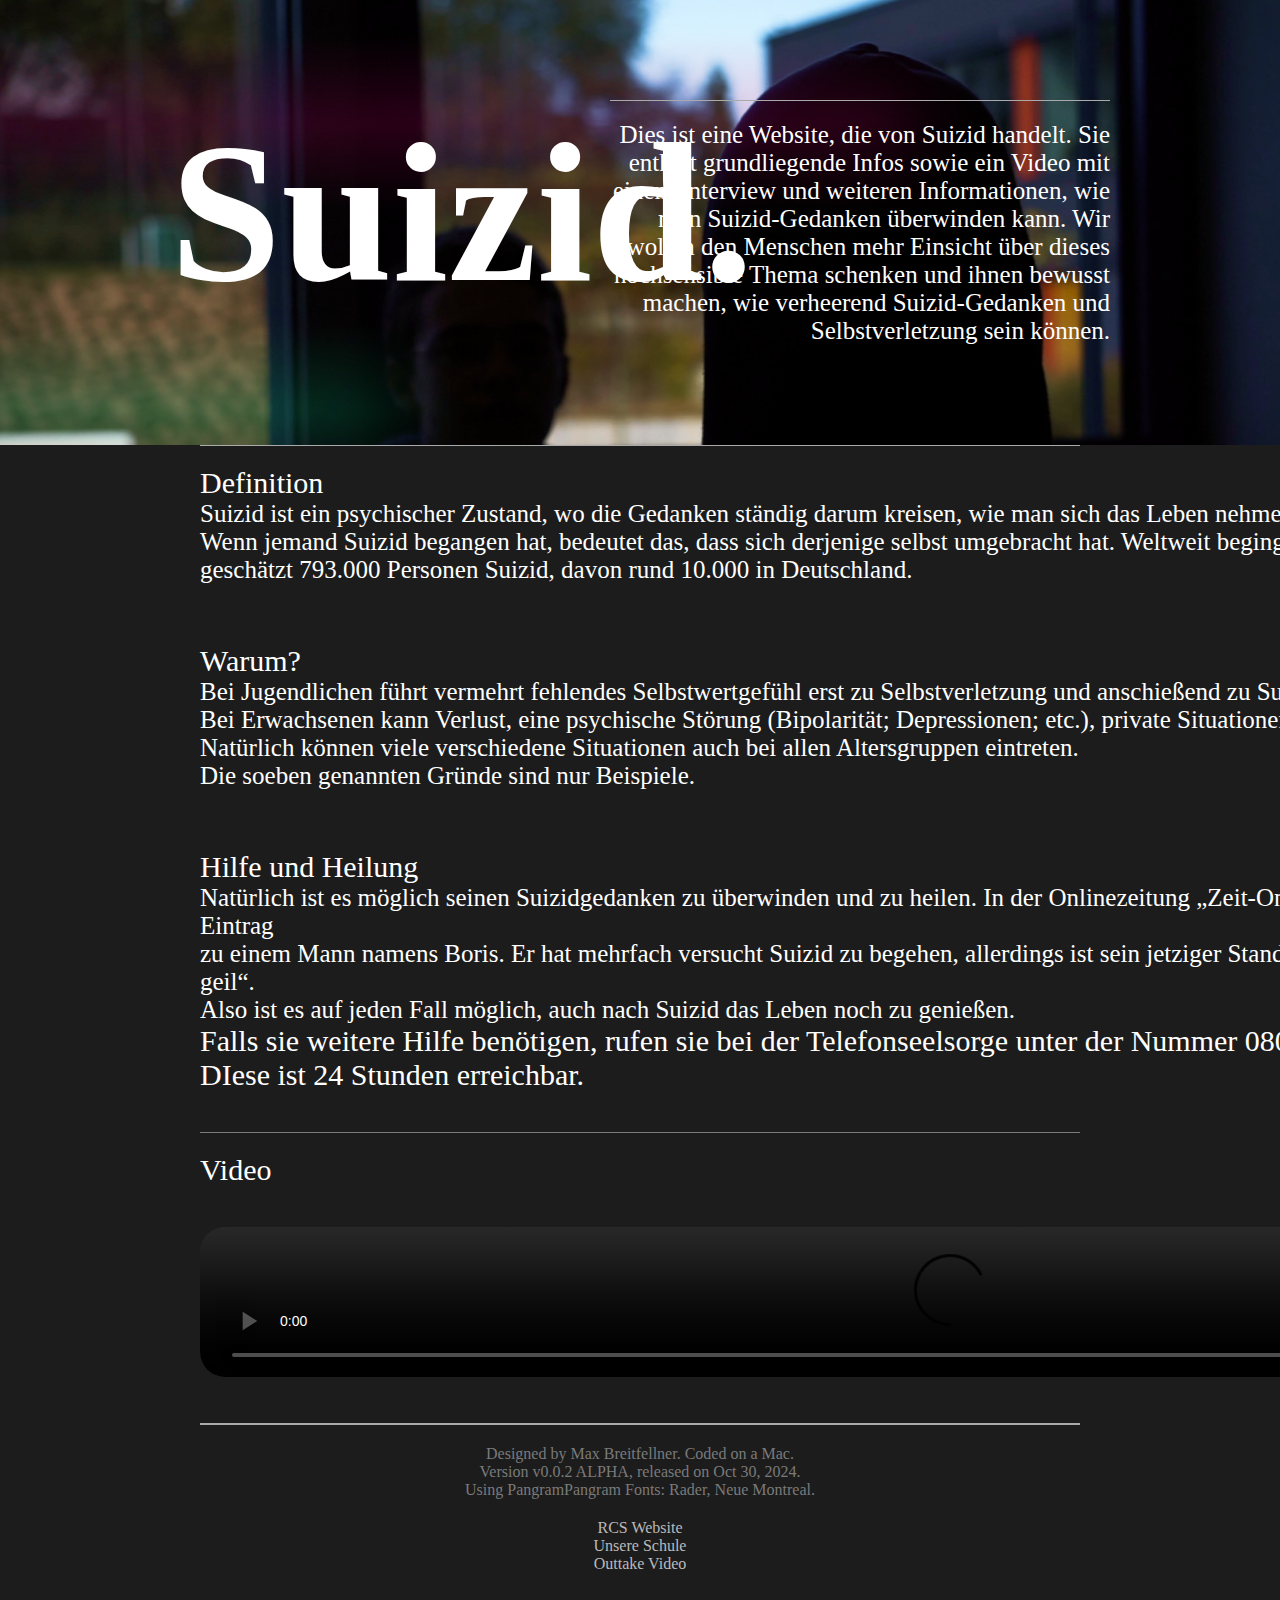
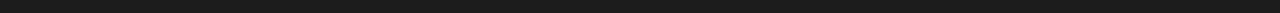
==== index.html @ 91eb541b "Add files via upload" ====
<!DOCTYPE html>
<html lang="en">
<head>
    <meta charset="UTF-8">
    <meta name="viewport" content="width=device-width, initial-scale=1.0">
    <title>By Max Breitfellner</title>
    <link rel="stylesheet" href="styles.css">
</head>
<body>
    <section class="head">
            <section class="left">
                <h1 class="hhd">Suizid.</h1>
                <section class="spacer20"></section>
            </section>
            <section class="right">
                <div class="line-right"></div>
                <section class="spacer20"></section>
                <p class="phd">Dies ist eine Website, die von Suizid handelt. Sie enthält grundliegende Infos sowie ein Video mit einem 
                    Interview und weiteren Informationen, wie man Suizid-Gedanken überwinden kann. Wir wollen den Menschen mehr Einsicht 
                    über dieses hochsensible Thema schenken und ihnen bewusst machen, wie verheerend Suizid-Gedanken und Selbstverletzung 
                    sein können.</p>
                <section class="spacer100"></section>
            </section>
        </section>

    <div class="line"></div>

    <section class="section">
        <section class="spacer20"></section>
        <p class="bolder">Definition</p>
        <p>Suizid ist ein psychischer Zustand, wo die Gedanken ständig darum kreisen, wie man sich das Leben nehmen kann. 
            <br>Wenn jemand Suizid begangen hat, bedeutet das, dass sich derjenige selbst umgebracht hat. Weltweit begingen 2016 <br>geschätzt 793.000 
            Personen Suizid, davon rund 10.000 in Deutschland.
        </p>
        <section class="spacer20"></section>
        <section class="spacer20"></section>
    </section>

    <section class="section">
        <section class="spacer20"></section>
        <p class="bolder">Warum?</p>
        <p>Bei Jugendlichen führt vermehrt fehlendes Selbstwertgefühl erst zu Selbstverletzung und anschießend zu Suizid.<br> Bei Erwachsenen kann Verlust, 
            eine psychische Störung (Bipolarität; Depressionen; etc.), private Situationen, o.ä. zu Suizid. <br>Natürlich können viele verschiedene Situationen 
            auch bei allen Altersgruppen eintreten. <br>Die soeben genannten Gründe sind nur Beispiele. </p>
        <section class="spacer20"></section>
        <section class="spacer20"></section>
    </section>

    <section class="section">
        <section class="spacer20"></section>
        <p class="bolder">Hilfe und Heilung</p>
        <p>Natürlich ist es möglich seinen Suizidgedanken zu überwinden und zu heilen. In der Onlinezeitung „Zeit-Online“ gibt es einen 
            Eintrag <br>zu einem Mann namens Boris. Er hat mehrfach versucht Suizid zu begehen, allerdings ist sein jetziger Stand „Das Leben ist geil“. <br>
            Also ist es auf jeden Fall möglich, auch nach Suizid das Leben noch zu genießen.</p>
            <p class="bolder">Falls sie weitere Hilfe benötigen, rufen sie bei der Telefonseelsorge unter der Nummer 08001110111.
                <br>DIese ist 24 Stunden erreichbar.</p>
        <section class="spacer20"></section>
        <section class="spacer20"></section>
    </section>

    <div class="line-ft"></div>

    <section class="section">
        <section class="spacer20"></section>
        <p class="bolder">Video</p>
        <section class="spacer20"></section>
        <section class="spacer20"></section>
            <video width="1500" controls>
                <source src="Video.mp4" type="video/mp4">
                Your browser does not support the video tag.
            </video>
        <section class="spacer20"></section>
        <section class="spacer20"></section>
    </section>

    <div class="line"></div>
    <div class="line"></div>
    <section class="footer">
        <p>Designed by Max Breitfellner.
        Coded on a Mac. <br> Version v0.0.2 ALPHA, released on Oct 30, 2024. <br> Using PangramPangram Fonts: Rader, Neue Montreal.</p>
        <section class="spacer20"></section>
        <a class="a-ft" href="https://gitsiterc.github.io/RCS">RCS Website</a><br>
        <a class="a-ft" href="https://www.raiffeisen-campus.de">Unsere Schule</a><br>
        <a class="a-ft" href="outtake-video.html">Outtake Video</a>
        <section class="spacer20"></section>
    </section>
</body>
</html>
---- styles.css ----
@font-face { font-family: 'Rader'; src: url('Fonts/PPRader-Italic.otf'); } 
@font-face { font-family: 'Montreal'; src: url('Fonts/PPNeueMontreal-Book.otf')}
*{
    margin:0px;
}
html, body {
    max-width: 100%;
    overflow-x: hidden;
}
body{
    background-color:rgb(28, 28, 28);
    font-family: 'Montreal';
    color: white;
}
.bolder{
    font-family: 'Rader';
    font-size:30px;

}
.h0{
    font-family: 'Rader';
    Font-size:400px;
    margin-left:200px;
    margin-right:200px;
}
h1{
    font-family: 'Rader';
    font-size:200px;
    margin-left:200px;
    margin-right:200px;
    text-align:left;
}
h2{
    font-family: 'Rader';
    font-size: 100px;
    margin-left:200px;
    margin-right:200px;
}
.line{
    height: 1px;
    background-color:rgb(170, 170, 170);
    margin:200px;
    margin-bottom:0px;
    margin-top:0px;
}
.line-right{
    height: 1px;
    background-color:rgb(170, 170, 170);
    margin-bottom:0px;
    margin-top:100px;
    width:500px;
    margin-left:auto;
}
.line-ft{
    height: 1px;
    background-color:rgb(122, 122, 122);
    margin:200px;
    margin-bottom:0px;
    margin-top:0px;
}
.head{
    background-image:url("Frame8.png"); 
    -webkit-background-size: cover;
    background-size: cover;
    width:100%;
    align-items:center;
    text-align:center;
    justify-content:center;
    font-size: 25px;
    display:flex;
    flex-direction: row;
}
.section{
    width:100%;
    align-items:center;
    text-align:center;
    justify-content:center;
    font-size: 25px;
    text-align:left;
    padding-left:200px;
    padding-right:200px;
}
.footer{
    padding:20px;
    align-items:center;
    text-align:center;
    justify-content:center;
    color: rgb(122, 122, 122);
}
.spacer100{
    height:100px;
    width:100%;
}
.spacer20{
    height:20px;
    width:100%;
}
.a-ft{
    color: rgb(186, 186, 186);
    text-decoration:none;
}
.a-ft:hover{
    color:white;
}
a{
    color:white;
    text-decoration:none;
}
.right{
    display:flex;
    flex-direction:column;
    width:50%;
    justify-content: end;
    text-align:right;
    padding-right: 200px;
}
.left{
    width: 50%;
    left:0px;
    text-align: Left;
}
.phd{
    padding:0px;
    margin:0px;
    margin-right:0px;
    margin-left:auto;
    width:500px;
    right:0px;
    justify-content: end;
}
.hhd{
    padding:0px;
    margin:0px;
    margin-left:200px;
}
video{
    border-radius:25px;
}
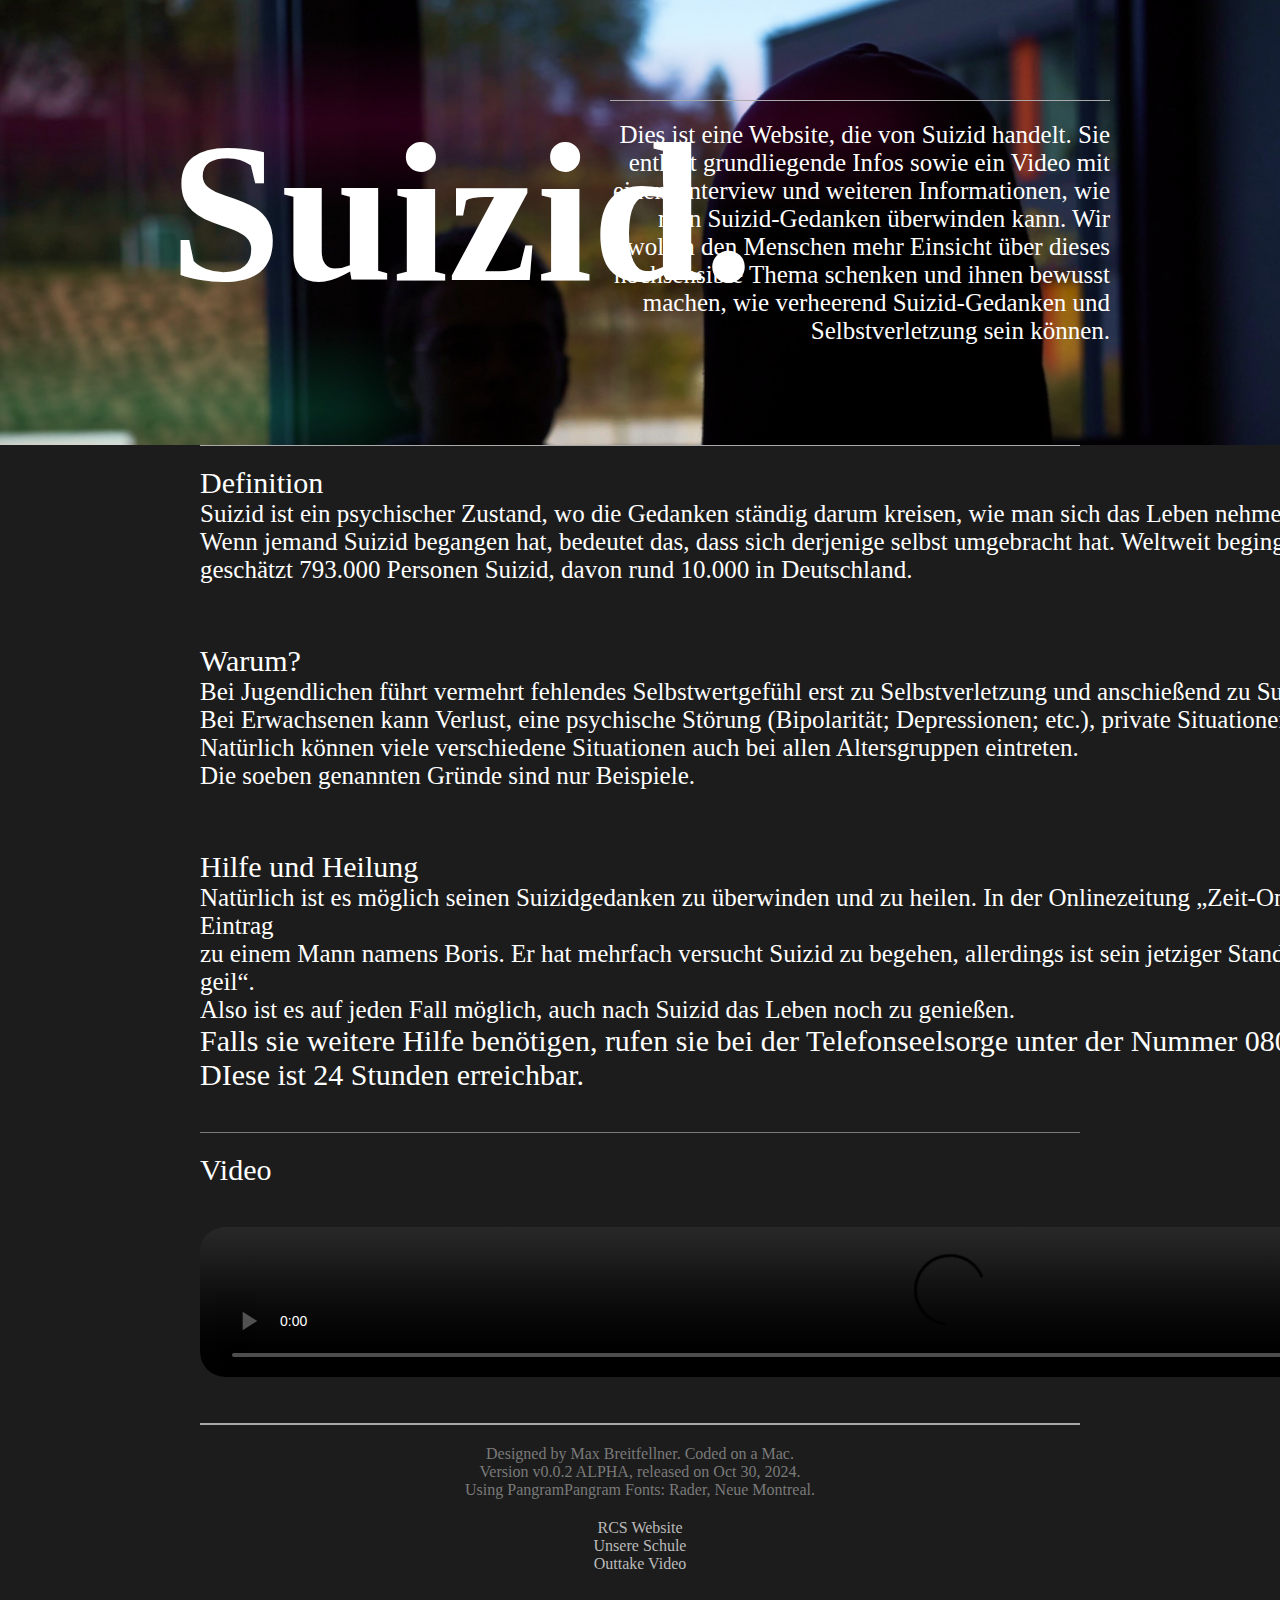
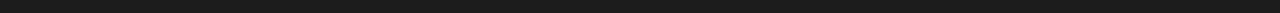
==== commit d16bf27c: "Update index.html" ====
--- a/index.html
+++ b/index.html
@@ -66,7 +66,7 @@
         <section class="spacer20"></section>
         <section class="spacer20"></section>
             <video width="1500" controls>
-                <source src="Video.mp4" type="video/mp4">
+                <source src="https://drive.google.com/drive/folders/1QMjqJJ0EkKgkkHKiYaivtiZoA9ncmWU_?usp=share_link" type="video/mp4">
                 Your browser does not support the video tag.
             </video>
         <section class="spacer20"></section>
@@ -85,4 +85,4 @@
         <section class="spacer20"></section>
     </section>
 </body>
-</html>+</html>
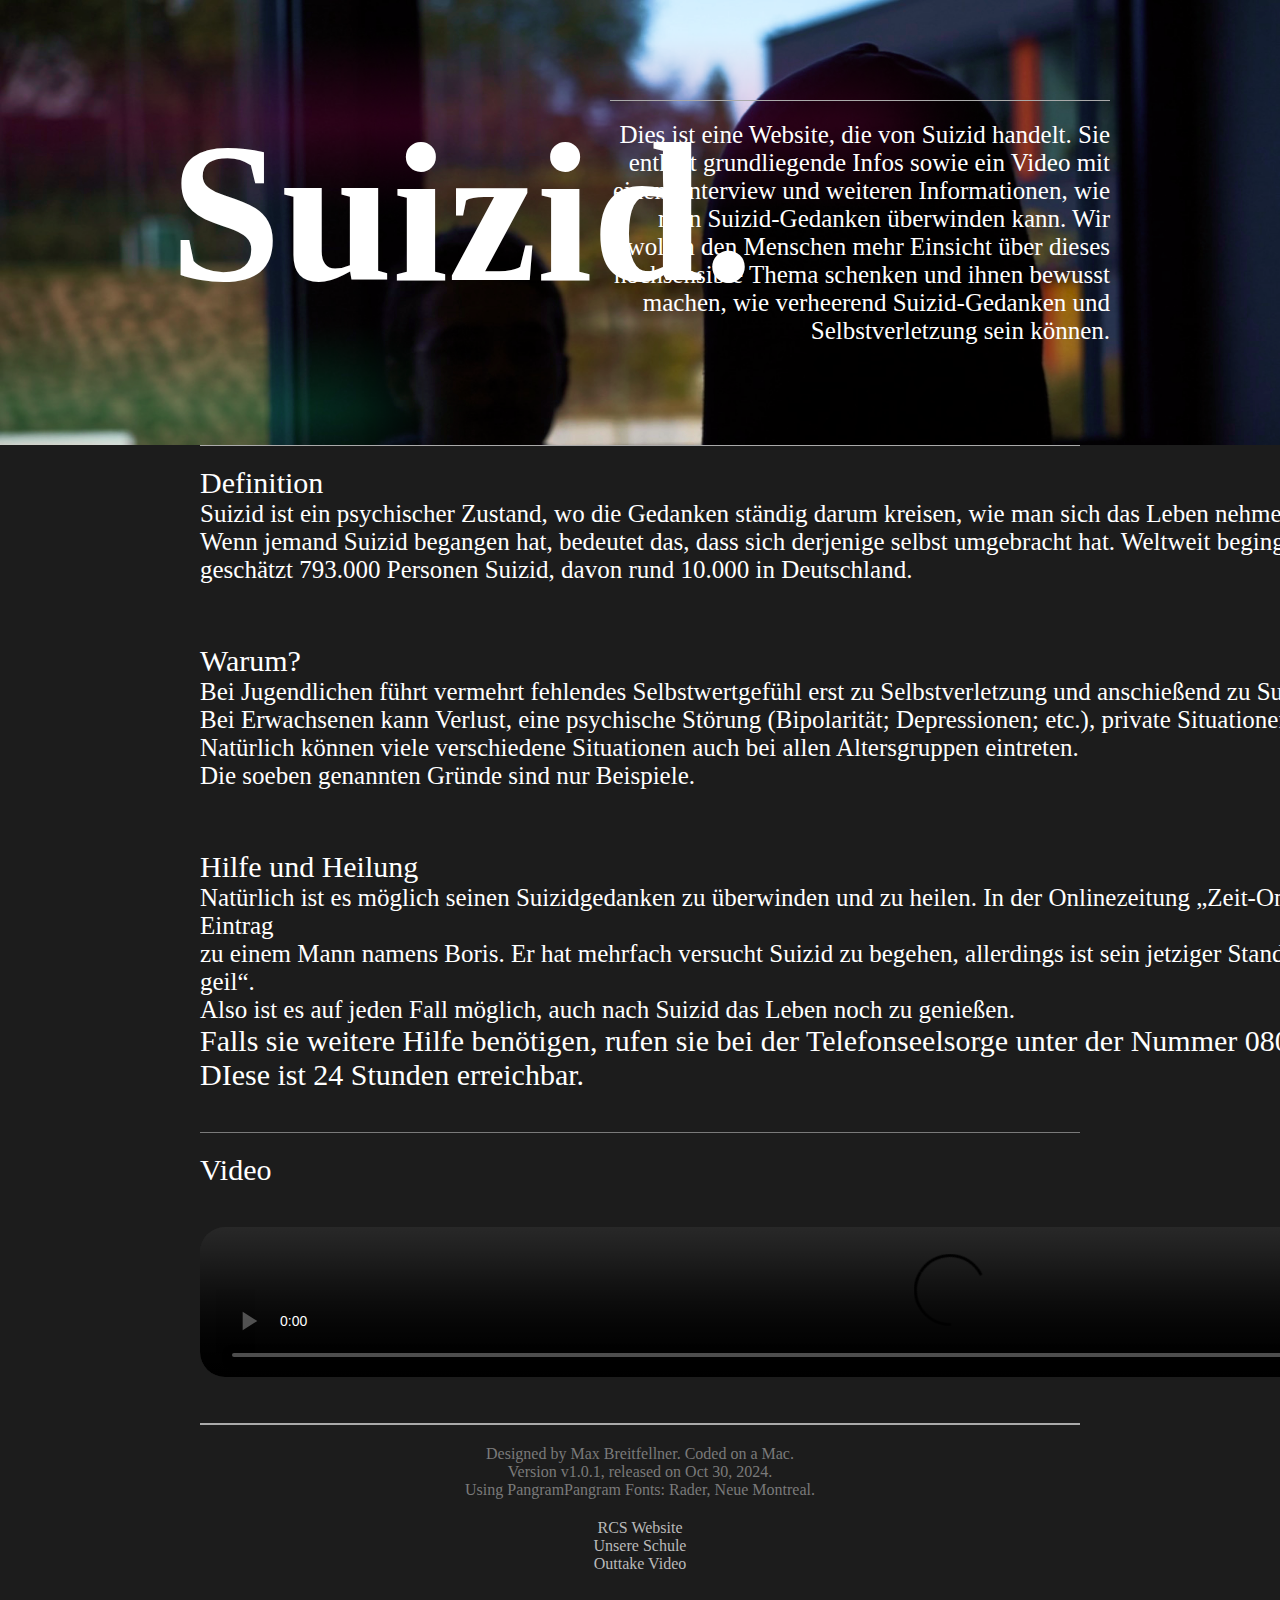
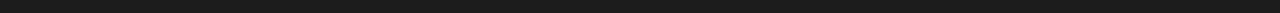
==== commit a9121c57: "Update index.html" ====
--- a/index.html
+++ b/index.html
@@ -77,7 +77,7 @@
     <div class="line"></div>
     <section class="footer">
         <p>Designed by Max Breitfellner.
-        Coded on a Mac. <br> Version v0.0.2 ALPHA, released on Oct 30, 2024. <br> Using PangramPangram Fonts: Rader, Neue Montreal.</p>
+        Coded on a Mac. <br> Version v1.0.1, released on Oct 30, 2024. <br> Using PangramPangram Fonts: Rader, Neue Montreal.</p>
         <section class="spacer20"></section>
         <a class="a-ft" href="https://gitsiterc.github.io/RCS">RCS Website</a><br>
         <a class="a-ft" href="https://www.raiffeisen-campus.de">Unsere Schule</a><br>
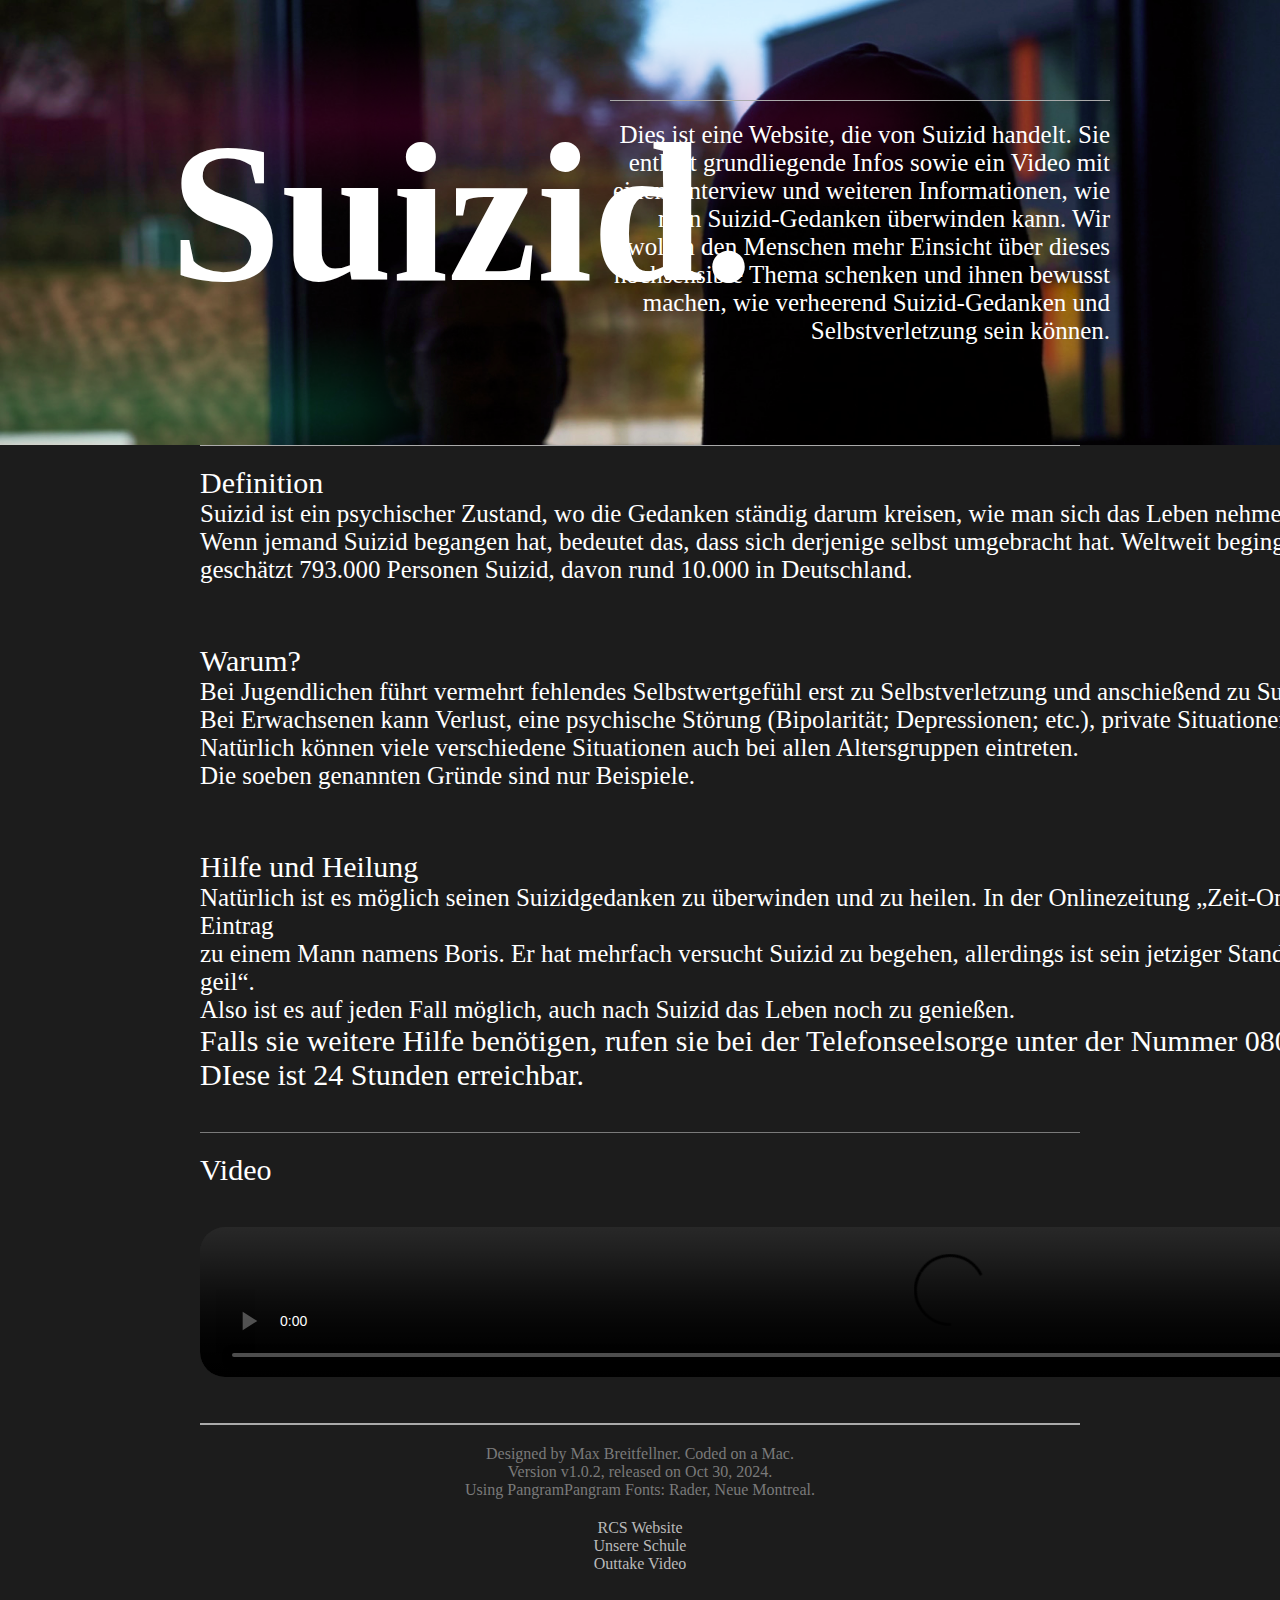
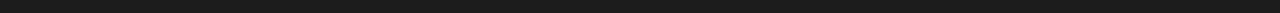
==== commit 0cc97bcb: "Update index.html" ====
--- a/index.html
+++ b/index.html
@@ -66,7 +66,7 @@
         <section class="spacer20"></section>
         <section class="spacer20"></section>
             <video width="1500" controls>
-                <source src="https://drive.google.com/drive/folders/1QMjqJJ0EkKgkkHKiYaivtiZoA9ncmWU_?usp=share_link" type="video/mp4">
+                <source src="Video25mb.mp4" type="video/mp4">
                 Your browser does not support the video tag.
             </video>
         <section class="spacer20"></section>
@@ -77,7 +77,7 @@
     <div class="line"></div>
     <section class="footer">
         <p>Designed by Max Breitfellner.
-        Coded on a Mac. <br> Version v1.0.1, released on Oct 30, 2024. <br> Using PangramPangram Fonts: Rader, Neue Montreal.</p>
+        Coded on a Mac. <br> Version v1.0.2, released on Oct 30, 2024. <br> Using PangramPangram Fonts: Rader, Neue Montreal.</p>
         <section class="spacer20"></section>
         <a class="a-ft" href="https://gitsiterc.github.io/RCS">RCS Website</a><br>
         <a class="a-ft" href="https://www.raiffeisen-campus.de">Unsere Schule</a><br>
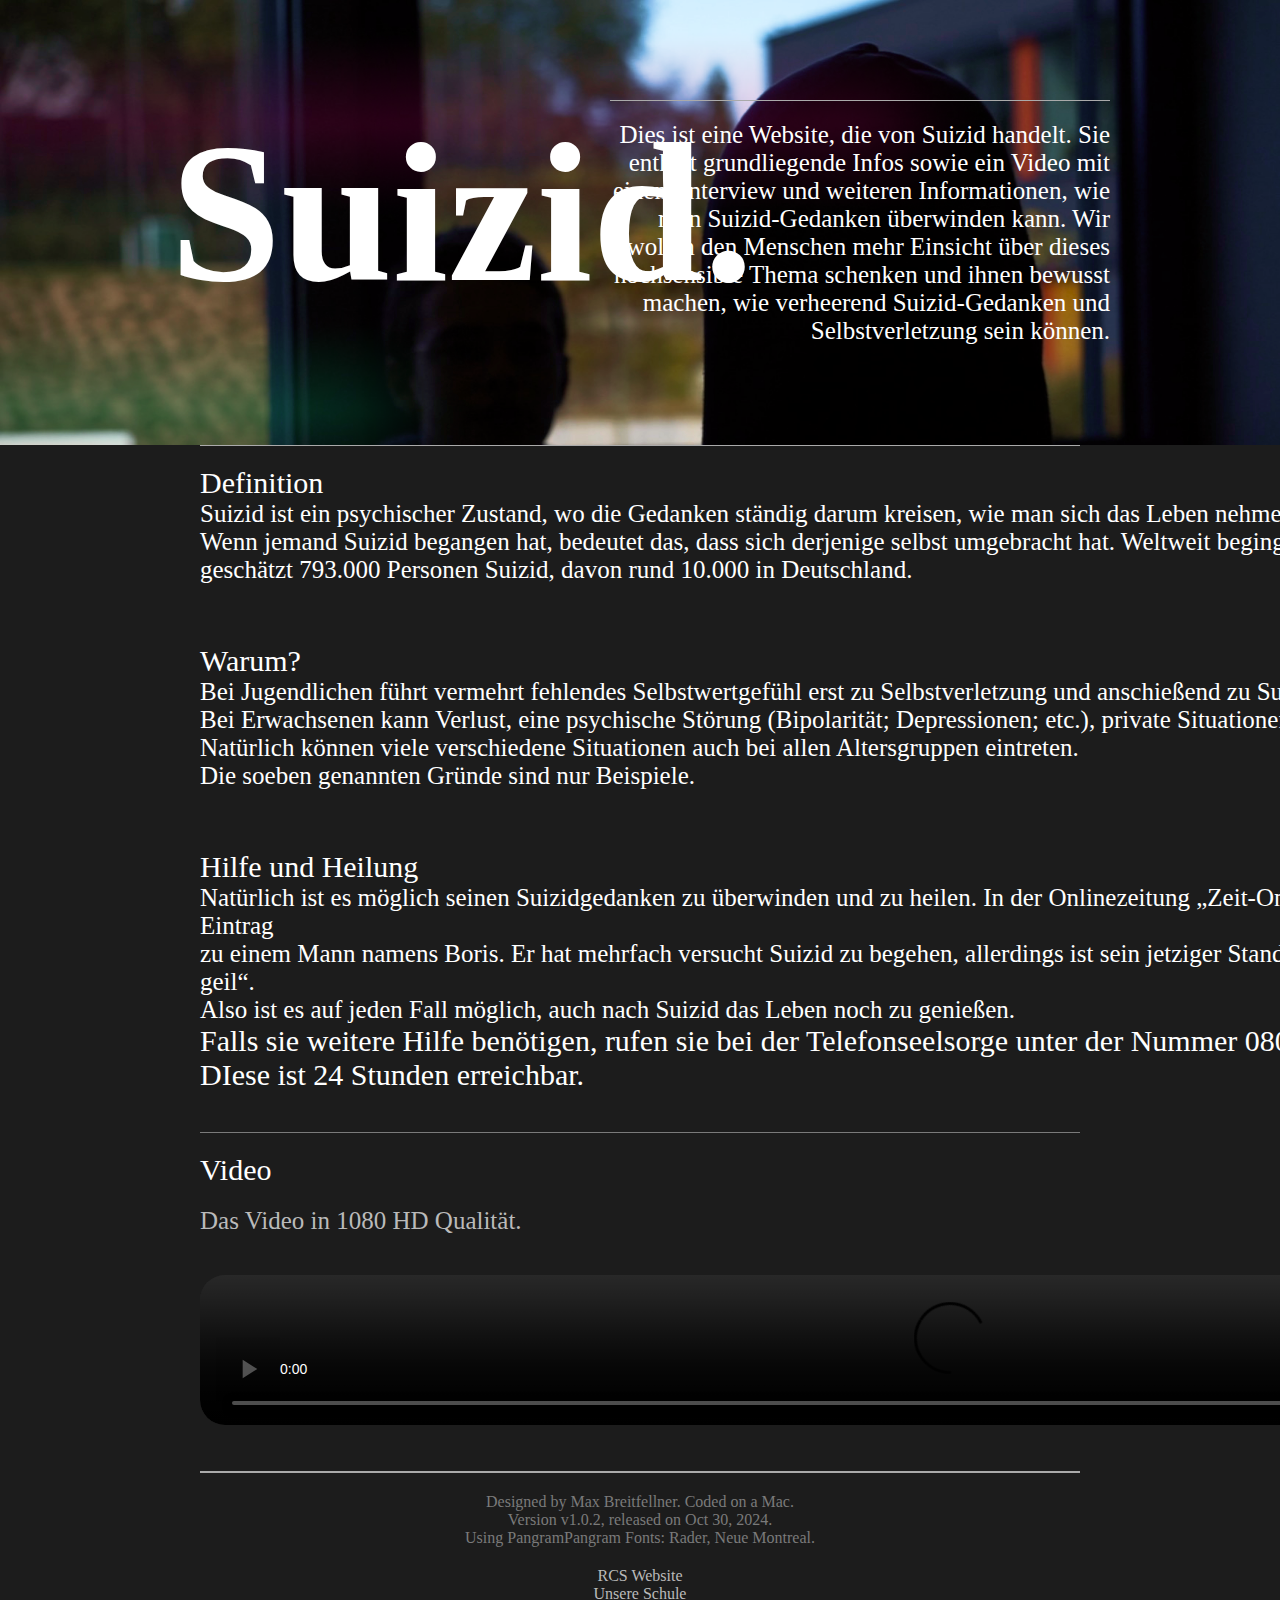
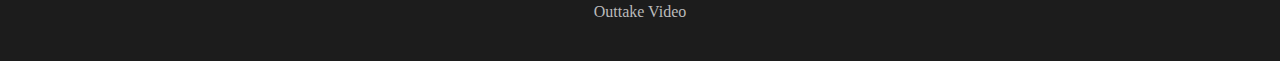
==== commit 8c9451d5: "Update index.html" ====
--- a/index.html
+++ b/index.html
@@ -64,6 +64,8 @@
         <section class="spacer20"></section>
         <p class="bolder">Video</p>
         <section class="spacer20"></section>
+        <a class="a-ft" href="https://drive.google.com/file/d/1a55UYd84n79eFQzjLGiDH8x5VWaHGJ1P/view?usp=share_link">Das Video in 1080 HD Qualität.</a>
+        <section class="spacer20"></section>
         <section class="spacer20"></section>
             <video width="1500" controls>
                 <source src="Video25mb.mp4" type="video/mp4">
